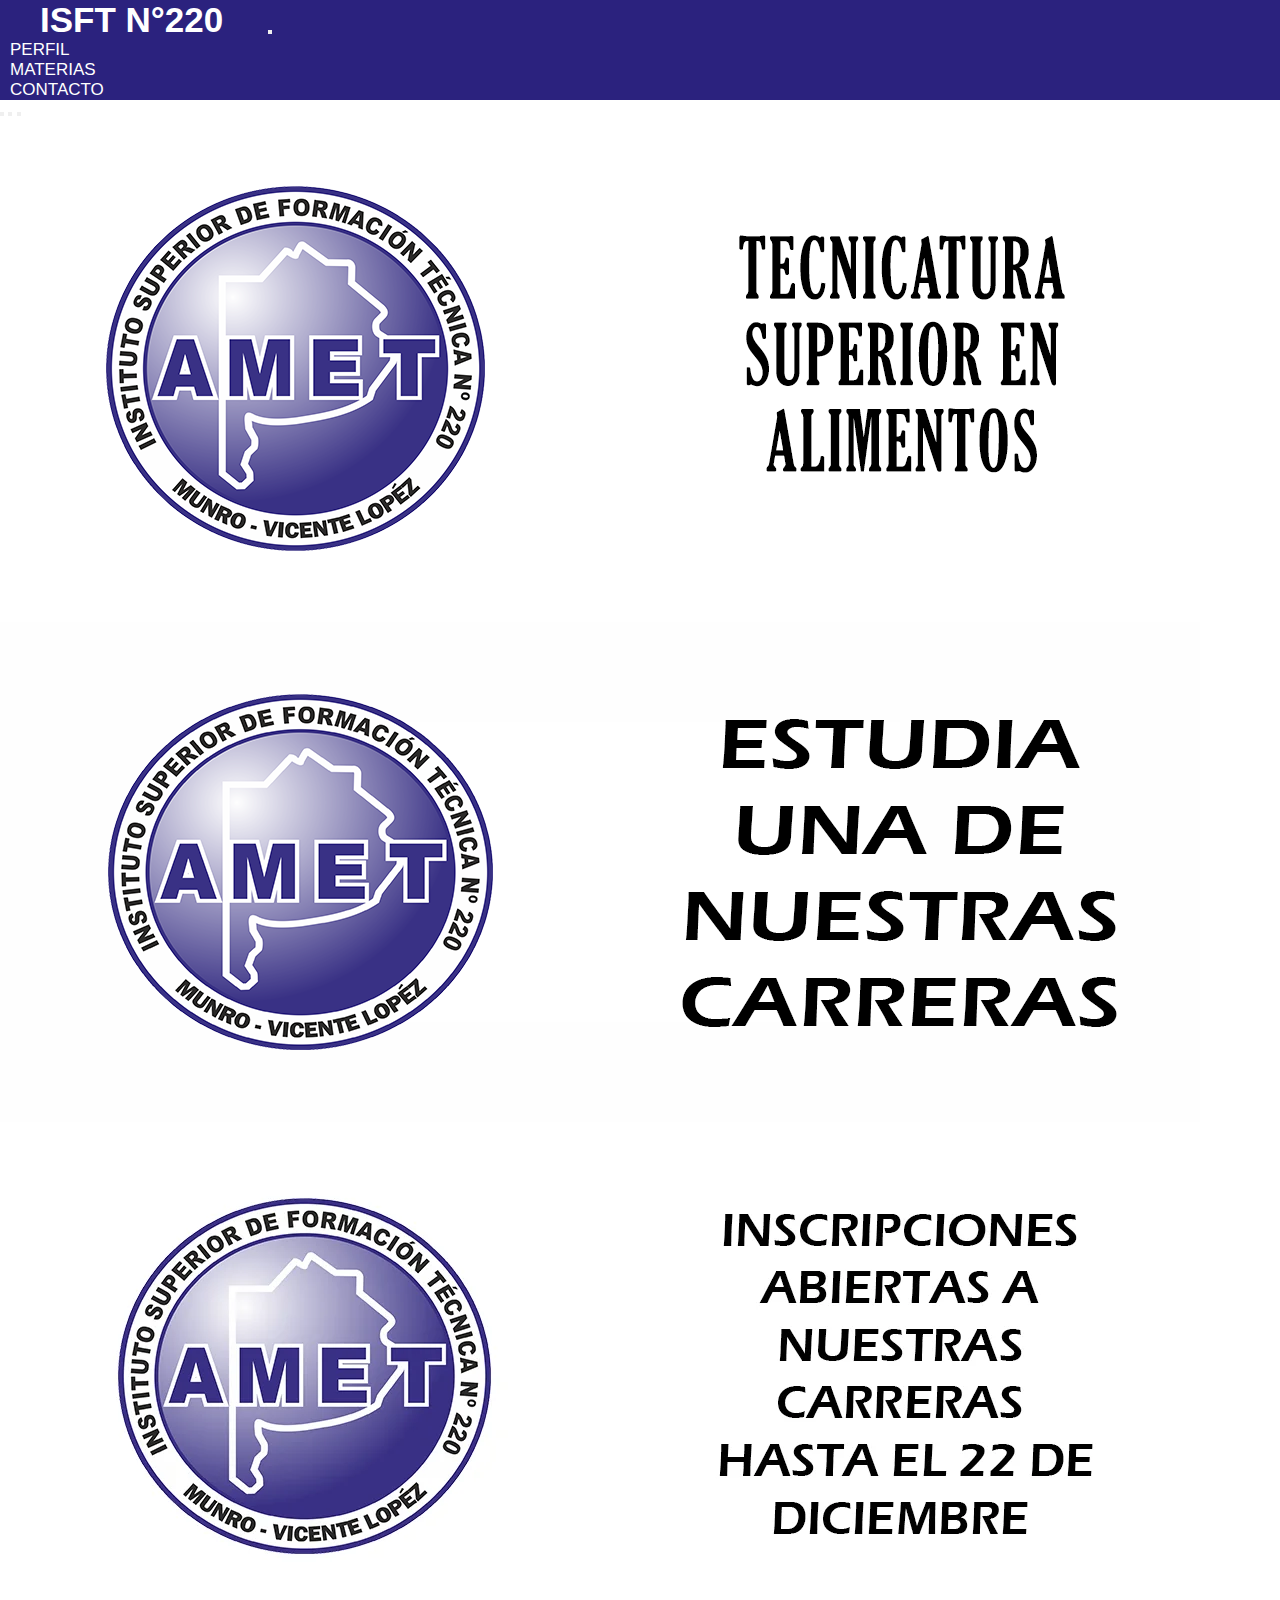
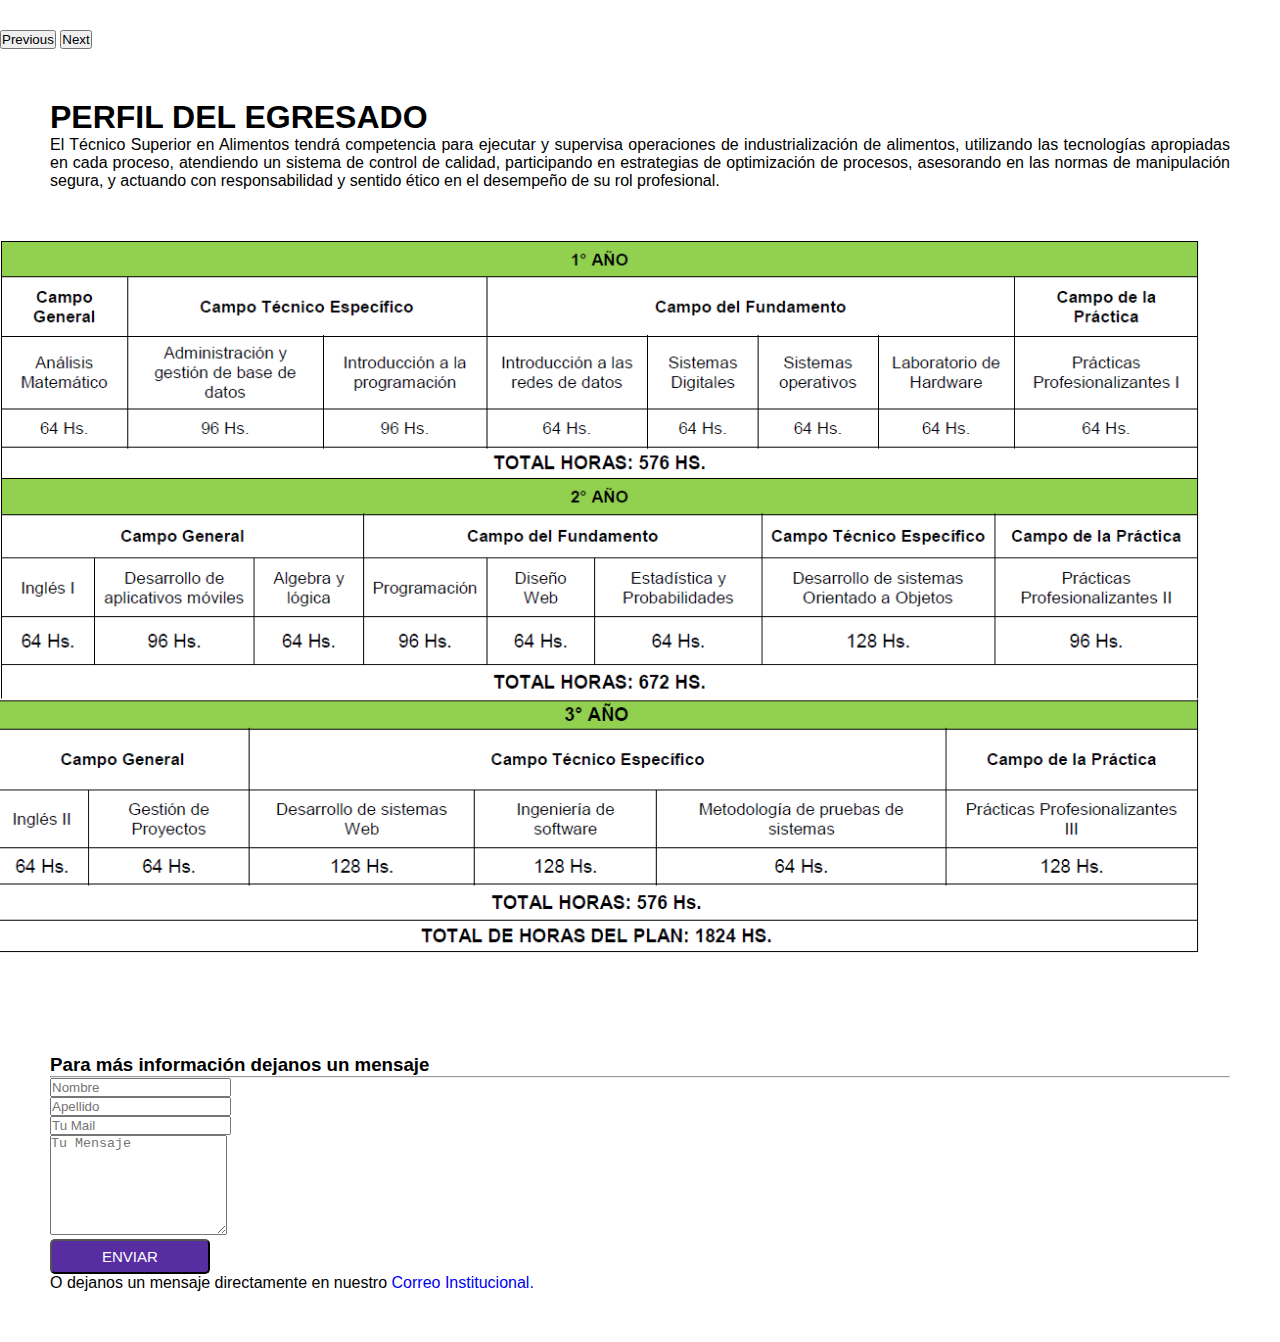
==== pages/alimentos.html @ 36ee2841 "sub paginas creadas para cada materia" ====
<!DOCTYPE html>
<html lang="en">
<head>
    <meta charset="UTF-8">
    <meta http-equiv="X-UA-Compatible" content="IE=edge">
    <meta name="viewport" content="width=device-width, initial-scale=1.0">
    <title>Alimentos</title>
    <link rel="stylesheet" href="https://cdn.jsdelivr.net/npm/bootstrap-icons@1.5.0/font/bootstrap-icons.css">
    <link rel="stylesheet" href="https://cdn.jsdelivr.net/npm/bootstrap@5.0.2/dist/css/bootstrap.min.css" integrity="sha384-EVSTQN3/azprG1Anm3QDgpJLIm9Nao0Yz1ztcQTwFspd3yD65VohhpuuCOmLASjC" crossorigin="anonymous">
    <link rel="preload" href="../css/style.css" as="style">
    <link rel="stylesheet" href="../css/style.css">
</head>
<body>
    <!-- NAVBAR -->
    <nav class="navbar sticky-top navbar-expand-lg navbar-light navbar-color">
        <div class="container-fluid">
        <a class="color-brand" href="#">isft n°220</a>
        <button class="navbar-toggler" type="button" data-bs-toggle="collapse" data-bs-target="#navbarNav" aria-controls="navbarNav" aria-expanded="false" aria-label="Toggle navigation">
            <span class="navbar-toggler-icon"></span>
        </button>
        <div class="collapse navbar-collapse" id="navbarNav">
            <ul class="navbar-nav ms-auto text-center">
            <li class="nav-item">
                <a class="btn-nav" href="#perfil">Perfil</a>
            </li>
            <li class="nav-item">
                <a class="btn-nav" href="#materias">Materias</a>
            </li>
            <li class="nav-item">
                <a class="btn-nav" href="#contacto">Contacto</a>
            </li>
            </ul>
        </div>
        </div>
    </nav>
    <!-- FIN NAVBAR -->
    <!-- CARRUSEL -->
    <div id="carouselExampleIndicators" class="carousel slide" data-bs-ride="carousel">
        <div class="carousel-indicators">
        <button type="button" data-bs-target="#carouselExampleIndicators" data-bs-slide-to="0" class="active" aria-current="true" aria-label="Slide 1"></button>
        <button type="button" data-bs-target="#carouselExampleIndicators" data-bs-slide-to="1" aria-label="Slide 2"></button>
        <button type="button" data-bs-target="#carouselExampleIndicators" data-bs-slide-to="2" aria-label="Slide 3"></button>
        </div>
        <div class="carousel-inner">
            <div class="carousel-item active">
                <img src="../img/hero-alimentos.png" class="d-block w-100" alt="Banner Institucional - ISFT N°220">
            </div>
            <div class="carousel-item">
                <img src="../img/hero1.webp" class="d-block w-100"  alt="Banner Institucional - ISFT N°220">
            </div>
            <div class="carousel-item">
                <img src="../img/hero3.webp" class="d-block w-100" alt="Banner Institucional - ISFT N°220">
            </div>
        </div>
        <button class="carousel-control-prev" type="button" data-bs-target="#carouselExampleIndicators" data-bs-slide="prev">
        <span class="carousel-control-prev-icon" aria-hidden="true"></span>
        <span class="visually-hidden">Previous</span>
        </button>
        <button class="carousel-control-next" type="button" data-bs-target="#carouselExampleIndicators" data-bs-slide="next">
        <span class="carousel-control-next-icon" aria-hidden="true"></span>
        <span class="visually-hidden">Next</span>
        </button>
    </div>
    <!-- FIN CARRUSEL -->
    <main>
        <!-- PERFIL DEL EGRESADO -->
        <section id="perfil" class="container-fluid row align-items-center min-vh-100">
            <div class="col-12 centrar">
                <h1 class="titulo-nosotros">Perfil del Egresado</h1>
                <p class="text-justify">El Técnico Superior en Alimentos tendrá competencia para ejecutar y supervisa operaciones de industrialización de alimentos, utilizando las tecnologías apropiadas en cada proceso, atendiendo un sistema de control de calidad, participando en estrategias de optimización de procesos, asesorando en las normas de manipulación segura, y actuando con responsabilidad y sentido ético en el desempeño de su rol profesional.</p>
            </div>
        </section>
        <!-- FIN PERFIL DEL EGRESADO -->
        <!-- MATERIAS -->
        <section id="materias" class="container row align-items-center min-vh-100">
                <div class="col-12 materias">
                    <img src="../img/materias.png" class="materias" alt="Materias de Desarrollo de Software">
                </div>
            </div>
        </section>
        <!-- FIN MATERIAS -->
        <!--CONTACTO -->
        <section class="container-fluid pt-5">
            <form id="contacto" action="#" method="POST" class="row g-3 centrar">
              <input type="hidden" name="_subject" value="¡Mensaje Nuevo!">
              <h3 class="text-center titulo-contacto">Para más información dejanos un mensaje</h3>
              <hr>
              <div class="col-md-6">
                <input type="text" name="nombre" id="nombre" placeholder="Nombre" class="form-control" required pattern="[a-zA-Z]+" title="Ingresa solamente letras en minúsculas o mayúsculas">
              </div>
              <div class="col-md-6">
                <input type="text" name="apellido" id="apellido" placeholder="Apellido" class="form-control" required pattern="[a-zA-Z]+" title="Ingresa solamente letras en minúsculas o mayúsculas">
              </div>
              <div class="col-12">
                <input type="email" name="mail" id="mail" placeholder="Tu Mail" class="form-control" required>
              </div>
              <input type="hidden" name="_next" value="#">
              <div>
                <textarea class="form-control" name="mensaje" id="mensaje" style="height: 100px" placeholder="Tu Mensaje" required></textarea>
              </div>
              <input type="hidden" name="_template" value="box">
              <div class="col-12">
                <button type="submit" class="btn btn-contacto">Enviar</button>
              </div>
              <div><p>O dejanos un mensaje directamente en nuestro <a href="https://mail.google.com/mail/?view=cm&fs=1&tf=1&to=institutosuperior220@gmail.com" target="_blank">Correo Institucional.</a></p></div>
            </form>
        </section>
        <!-- FIN DE CONTACTO -->
    </main>
</body>
</html>
---- css/style.css ----
*{
    padding: 0;
    margin: 0;
    box-sizing: border-box;
}

a{
    text-decoration: none;
}
body{
    margin: 0;
    padding: 0;
    font-family: Arial, Helvetica, sans-serif;
}
/* NAVBAR */
.navbar-color{
    background-color:rgba(43, 34, 126, 1);
}
/* COLOR LINK NAVBAR */
.btn-nav{
    color: white;
    padding: 7px 10px;
    margin-right: 20px;
    border-radius: 3.5px;
    text-transform: uppercase;
    text-decoration: none;
    font-size: 17px;
}
.btn-nav:hover{
    color: white;
    background-color: #572da1;
    transition: .5s;
}
.color-brand{
    color: white;
    padding: 0px 40px;
    text-transform: uppercase;
    font-size: 35px;
    font-weight: bold;
    text-decoration: none;
}
.color-brand:hover{
    color: white !important;
    background-color:transparent;
}
/* BORDES DE BOTON HAMBURGUESA  */
.navbar-light
.navbar-toggler{
    color: rgb(0 0 0 / 0%);;
    border-color: rgb(0 0 0 / 0%);;
}
/* AJUSTE SECCION */
.centrar{
    padding: 50px 50px;
}
/* SECCION NOSOTROS */
.titulo-nosotros{
    text-transform: uppercase;
    font-weight: bold;
}
.text-justify{
    text-align: justify;
}
.fondo-nosotros{
    background-color: #DFDFDE;
}
/* SECCION CARRERAS */
.card{
    min-height: 430px;
}
.alineacion{
    display: flex;
}
.alineacion2{
    display: flex;
    flex-direction: column;
    align-items: center;
    align-content: center;
}
.descripcion{
    display: flex;
    flex-direction: column;
    list-style:none;
    padding: 0;
    margin: 0;
    align-items: center;
    align-content: center;
}
.btn-carreras{
    color: white;
    font-size: 15px;
    padding: 7px 10px;
    margin-top: 20px;
    background-color: #572da1;
    border-radius: 5px;
    text-transform: uppercase;
    text-decoration: none;
}
.btn-carreras:hover{
    color: white;
}
/* UBICACION */
.titulo-mapa{
    font-size: 20px;
    text-transform: uppercase;
    font-weight: bold;
}
/* CONTACTO */
.titulo-contacto{
    padding-top: 50px;
    padding-bottom: 0px;
}
.btn-contacto{
    color: white;
    font-size: 15px;
    padding: 7px 50px;
    background-color: #572da1;
    border-radius: 5px;
    text-transform: uppercase;
    text-decoration: none;
}
.btn-contacto:hover{
    color: white;
}
.color-github{
    color: white;
    text-decoration: none;
}
.color-github:hover{
    color:#7940df;
}

/* SUB PAGINAS */
.materias{
    display: flex;
    justify-content: center;
    align-items: center;
    width: 100%;
    max-width: 1200px;
}
---- css/style.css ----
*{
    padding: 0;
    margin: 0;
    box-sizing: border-box;
}

a{
    text-decoration: none;
}
body{
    margin: 0;
    padding: 0;
    font-family: Arial, Helvetica, sans-serif;
}
/* NAVBAR */
.navbar-color{
    background-color:rgba(43, 34, 126, 1);
}
/* COLOR LINK NAVBAR */
.btn-nav{
    color: white;
    padding: 7px 10px;
    margin-right: 20px;
    border-radius: 3.5px;
    text-transform: uppercase;
    text-decoration: none;
    font-size: 17px;
}
.btn-nav:hover{
    color: white;
    background-color: #572da1;
    transition: .5s;
}
.color-brand{
    color: white;
    padding: 0px 40px;
    text-transform: uppercase;
    font-size: 35px;
    font-weight: bold;
    text-decoration: none;
}
.color-brand:hover{
    color: white !important;
    background-color:transparent;
}
/* BORDES DE BOTON HAMBURGUESA  */
.navbar-light
.navbar-toggler{
    color: rgb(0 0 0 / 0%);;
    border-color: rgb(0 0 0 / 0%);;
}
/* AJUSTE SECCION */
.centrar{
    padding: 50px 50px;
}
/* SECCION NOSOTROS */
.titulo-nosotros{
    text-transform: uppercase;
    font-weight: bold;
}
.text-justify{
    text-align: justify;
}
.fondo-nosotros{
    background-color: #DFDFDE;
}
/* SECCION CARRERAS */
.card{
    min-height: 430px;
}
.alineacion{
    display: flex;
}
.alineacion2{
    display: flex;
    flex-direction: column;
    align-items: center;
    align-content: center;
}
.descripcion{
    display: flex;
    flex-direction: column;
    list-style:none;
    padding: 0;
    margin: 0;
    align-items: center;
    align-content: center;
}
.btn-carreras{
    color: white;
    font-size: 15px;
    padding: 7px 10px;
    margin-top: 20px;
    background-color: #572da1;
    border-radius: 5px;
    text-transform: uppercase;
    text-decoration: none;
}
.btn-carreras:hover{
    color: white;
}
/* UBICACION */
.titulo-mapa{
    font-size: 20px;
    text-transform: uppercase;
    font-weight: bold;
}
/* CONTACTO */
.titulo-contacto{
    padding-top: 50px;
    padding-bottom: 0px;
}
.btn-contacto{
    color: white;
    font-size: 15px;
    padding: 7px 50px;
    background-color: #572da1;
    border-radius: 5px;
    text-transform: uppercase;
    text-decoration: none;
}
.btn-contacto:hover{
    color: white;
}
.color-github{
    color: white;
    text-decoration: none;
}
.color-github:hover{
    color:#7940df;
}

/* SUB PAGINAS */
.materias{
    display: flex;
    justify-content: center;
    align-items: center;
    width: 100%;
    max-width: 1200px;
}
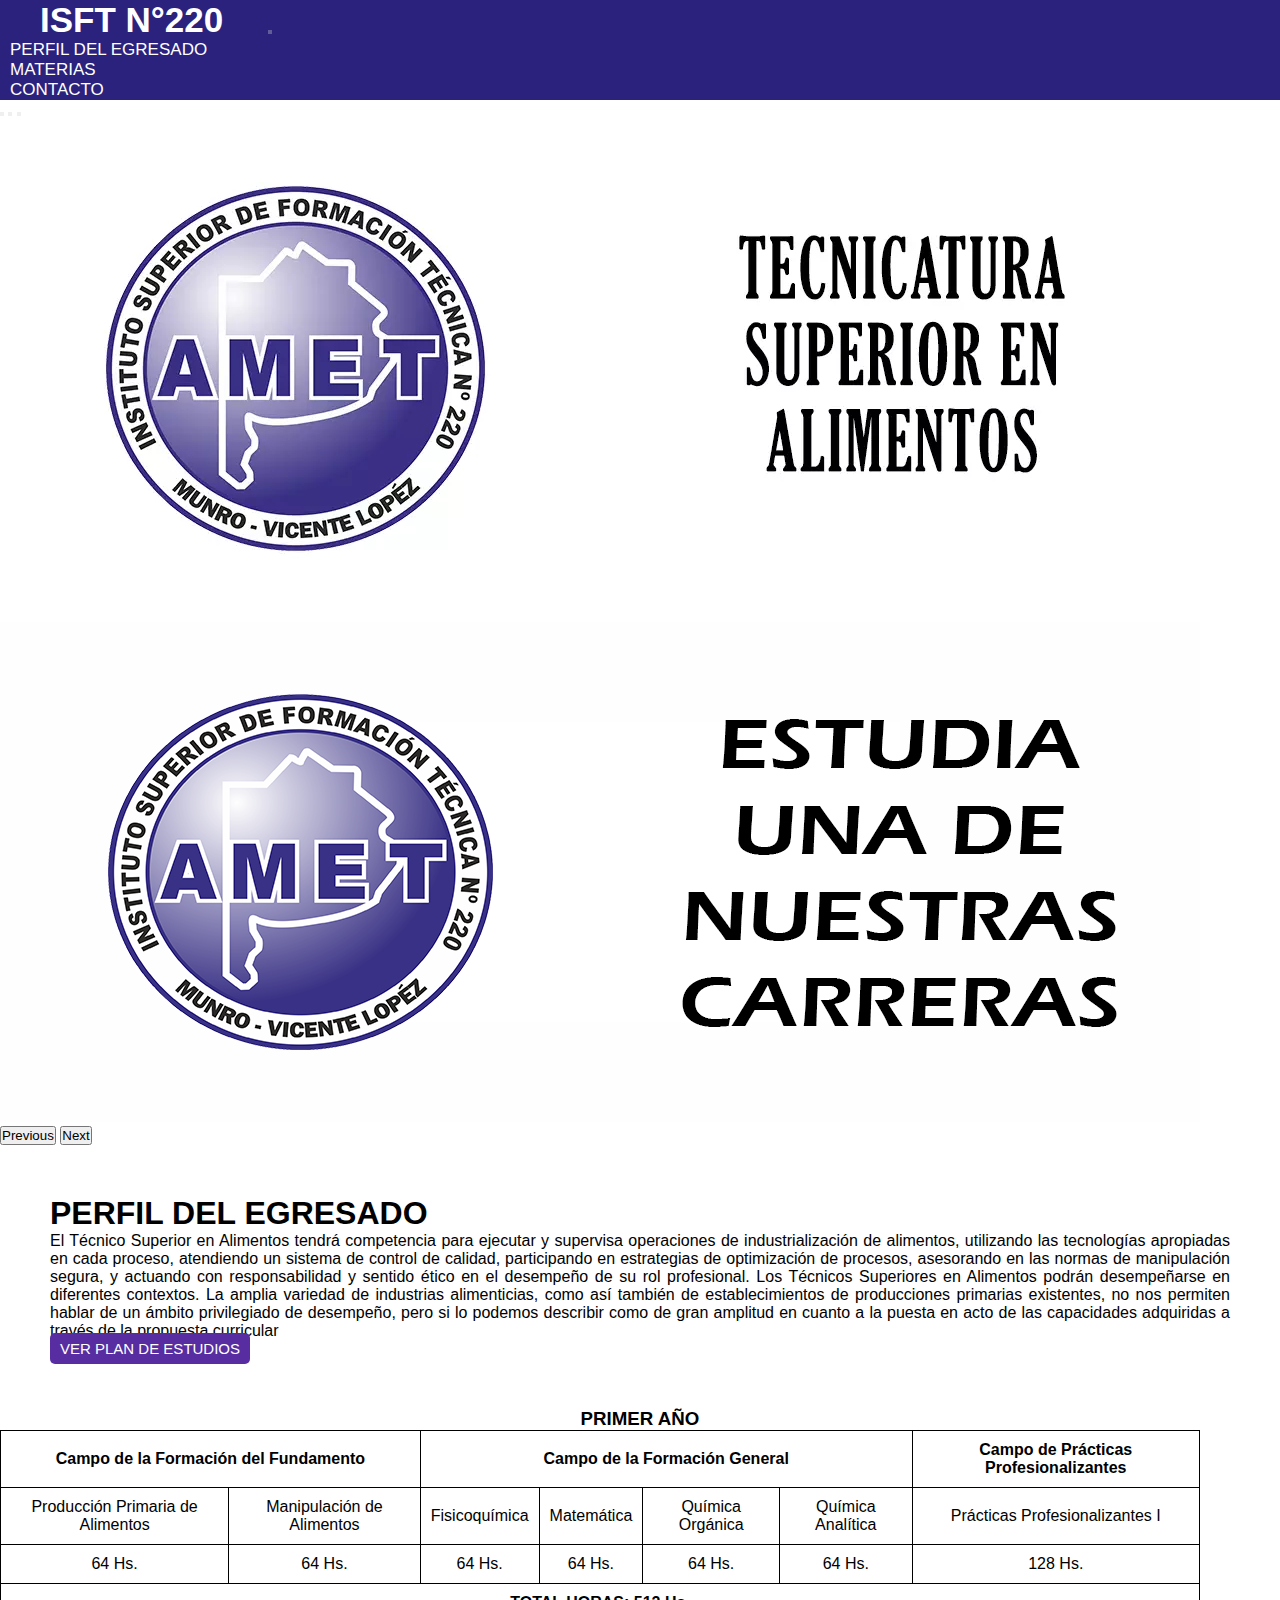
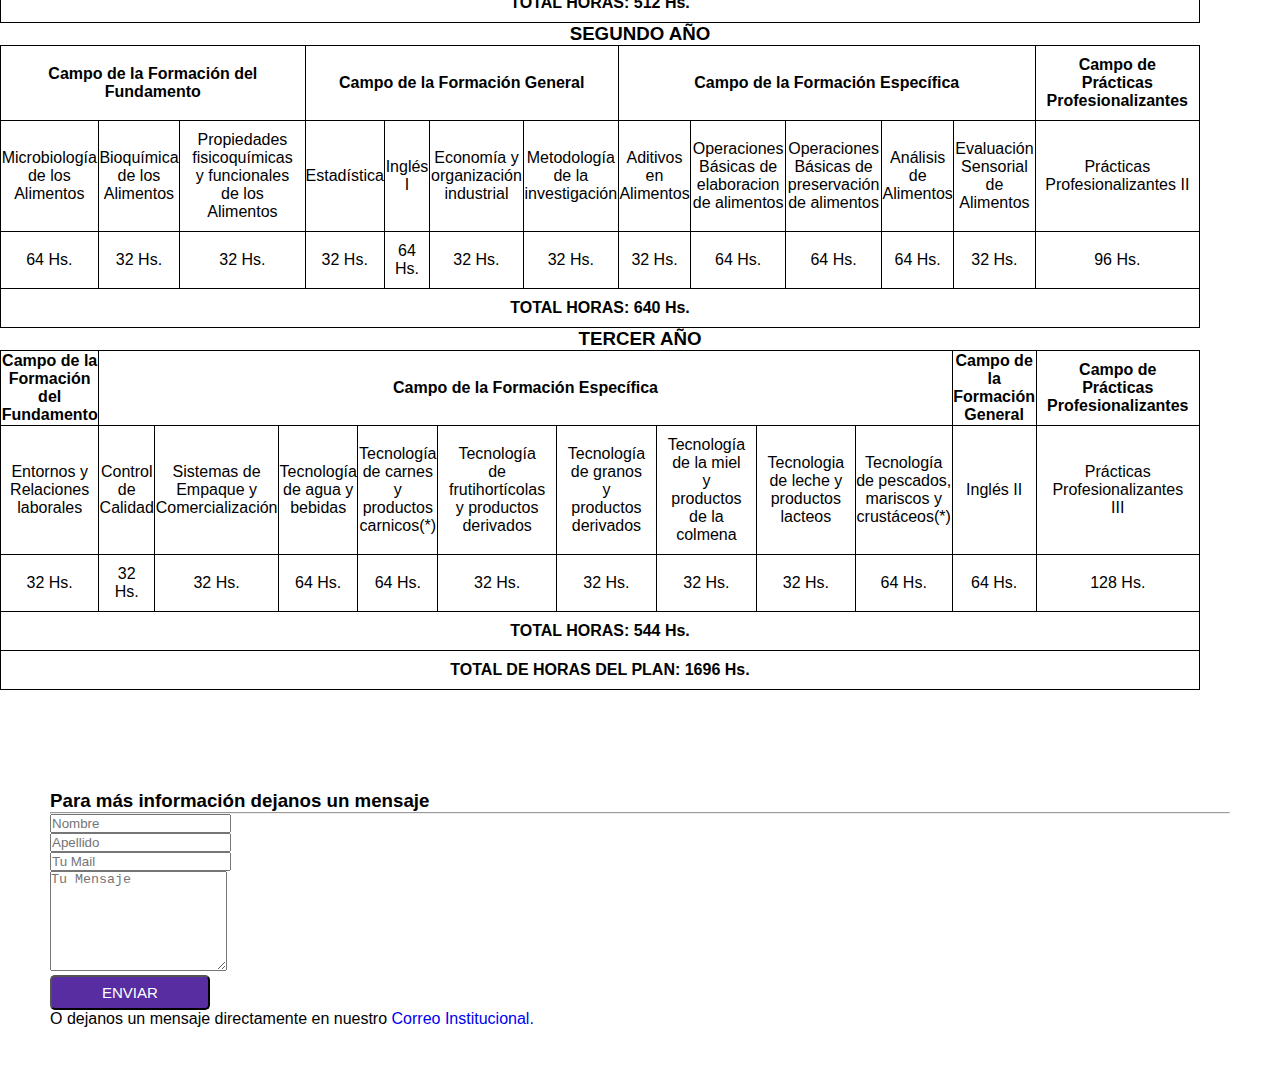
==== commit e3639a07: "arreglos del carrusel e imagenes y tablas de materias" ====
--- a/pages/alimentos.html
+++ b/pages/alimentos.html
@@ -21,7 +21,7 @@
         <div class="collapse navbar-collapse" id="navbarNav">
             <ul class="navbar-nav ms-auto text-center">
             <li class="nav-item">
-                <a class="btn-nav" href="#perfil">Perfil</a>
+                <a class="btn-nav" href="#perfil">Perfil del Egresado</a>
             </li>
             <li class="nav-item">
                 <a class="btn-nav" href="#materias">Materias</a>
@@ -43,13 +43,10 @@
         </div>
         <div class="carousel-inner">
             <div class="carousel-item active">
-                <img src="../img/hero-alimentos.png" class="d-block w-100" alt="Banner Institucional - ISFT N°220">
+                <img src="../img/hero-alimentos.webp" class="d-block w-100" alt="Banner Institucional - ISFT N°220">
             </div>
             <div class="carousel-item">
                 <img src="../img/hero1.webp" class="d-block w-100"  alt="Banner Institucional - ISFT N°220">
-            </div>
-            <div class="carousel-item">
-                <img src="../img/hero3.webp" class="d-block w-100" alt="Banner Institucional - ISFT N°220">
             </div>
         </div>
         <button class="carousel-control-prev" type="button" data-bs-target="#carouselExampleIndicators" data-bs-slide="prev">
@@ -67,15 +64,153 @@
         <section id="perfil" class="container-fluid row align-items-center min-vh-100">
             <div class="col-12 centrar">
                 <h1 class="titulo-nosotros">Perfil del Egresado</h1>
-                <p class="text-justify">El Técnico Superior en Alimentos tendrá competencia para ejecutar y supervisa operaciones de industrialización de alimentos, utilizando las tecnologías apropiadas en cada proceso, atendiendo un sistema de control de calidad, participando en estrategias de optimización de procesos, asesorando en las normas de manipulación segura, y actuando con responsabilidad y sentido ético en el desempeño de su rol profesional.</p>
+                <p class="text-justify">El Técnico Superior en Alimentos tendrá competencia para ejecutar y supervisa operaciones de industrialización de alimentos, utilizando las tecnologías apropiadas en cada proceso, atendiendo un sistema de control de calidad, participando en estrategias de optimización de procesos, asesorando en las normas de manipulación segura, y actuando con responsabilidad y sentido ético en el desempeño de su rol profesional. Los Técnicos Superiores en Alimentos podrán desempeñarse en diferentes contextos. La amplia variedad de industrias alimenticias, como así también de establecimientos de producciones primarias existentes, no nos permiten hablar de un ámbito privilegiado de desempeño, pero si lo podemos describir como de gran amplitud en cuanto a la puesta en acto de las capacidades adquiridas a través de la propuesta curricular</p>
+                <a href="../doc/alimentos.pdf" class="btn-carreras" target="_blank">Ver Plan de Estudios</a>
             </div>
         </section>
         <!-- FIN PERFIL DEL EGRESADO -->
         <!-- MATERIAS -->
-        <section id="materias" class="container row align-items-center min-vh-100">
-                <div class="col-12 materias">
-                    <img src="../img/materias.png" class="materias" alt="Materias de Desarrollo de Software">
-                </div>
+        <section id="materias" class="container-fluid row align-items-center min-vh-100">
+            <div class="col-12 table-responsive">
+                <!-- PRIMER AÑO -->
+                <h3 class="titulo-materias">Primer Año</h3>
+                <table class="">
+                    <thead>
+                        <tr>
+                            <th colspan="2">Campo de la Formación del Fundamento</th>
+                            <th colspan="4">Campo de la Formación General</th>
+                            <th>Campo de Prácticas Profesionalizantes</th>
+                        </tr>
+                    </thead>
+                    <tfoot>
+                        <tr>
+                            <th colspan="8">TOTAL HORAS: 512 Hs.</th>
+                        </tr>
+                    </tfoot>
+                    <tbody>
+                        <tr>
+                            <td>Producción Primaria de Alimentos</td>
+                            <td>Manipulación de Alimentos</td>
+                            <td>Fisicoquímica</td>
+                            <td>Matemática</td>
+                            <td>Química Orgánica</td>
+                            <td>Química Analítica</td>
+                            <td>Prácticas Profesionalizantes I</td>
+                        </tr>
+                        <tr>
+                            <td>64 Hs.</td>
+                            <td>64 Hs.</td>
+                            <td>64 Hs.</td>
+                            <td>64 Hs.</td>
+                            <td>64 Hs.</td>
+                            <td>64 Hs.</td>
+                            <td>128 Hs.</td>
+                        </tr>
+                    </tbody>
+                </table>
+                <!-- FIN PRIMER AÑO -->
+                <!-- SEGUNDO AÑO -->
+                <h3 class="titulo-materias mt-4">Segundo Año</h3>
+                <table class="">
+                    <thead>
+                        <tr>
+                            <th colspan="3" class="orden2">Campo de la Formación del Fundamento</th>
+                            <th colspan="4" class="orden2">Campo de la Formación General</th>
+                            <th colspan="5" class="orden2">Campo de la Formación Específica</th>
+                            <th>Campo de Prácticas Profesionalizantes</th>
+                        </tr>
+                    </thead>
+                    <tfoot>
+                        <tr>
+                            <th colspan="13">TOTAL HORAS: 640 Hs.</th>
+                        </tr>
+                    </tfoot>
+                    <tbody>
+                        <tr>
+                            <td class="orden2">Microbiología de los Alimentos</td>
+                            <td class="orden2">Bioquímica de los Alimentos</td>
+                            <td class="">Propiedades fisicoquímicas y funcionales de los Alimentos</td>
+                            <td class="orden2">Estadística</td>
+                            <td class="orden2">Inglés I</td>
+                            <td class="orden2">Economía y organización industrial</td>
+                            <td class="orden2">Metodología de la investigación</td>
+                            <td class="orden2">Aditivos en Alimentos</td>
+                            <td class="orden2">Operaciones Básicas de elaboracion de alimentos</td>
+                            <td class="orden2">Operaciones Básicas de preservación de alimentos</td>
+                            <td class="orden2">Análisis de Alimentos</td>
+                            <td class="orden2">Evaluación Sensorial de Alimentos</td>
+                            <td class="orden2">Prácticas Profesionalizantes II</td>
+                        </tr>
+                        <tr>
+                            <td>64 Hs.</td>
+                            <td>32 Hs.</td>
+                            <td>32 Hs.</td>
+                            <td>32 Hs.</td>
+                            <td>64 Hs.</td>
+                            <td>32 Hs.</td>
+                            <td>32 Hs.</td>
+                            <td>32 Hs.</td>
+                            <td>64 Hs.</td>
+                            <td>64 Hs.</td>
+                            <td>64 Hs.</td>
+                            <td>32 Hs.</td>
+                            <td>96 Hs.</td>
+                        </tr>
+                    </tbody>
+                </table>
+                <!-- FIN SEGUNDO AÑO -->
+                <!-- TERCER AÑO -->
+                <h3 class="titulo-materias mt-4">Tercer Año</h3>
+                <table class="">
+                    <thead>
+                        <tr>
+                            <th class="orden2">Campo de la Formación del Fundamento</th>
+                            <th colspan="9" class="orden2">Campo de la Formación Específica</th>
+                            <th class="orden2">Campo de la Formación General</th>
+                            <th>Campo de Prácticas Profesionalizantes</th>
+                        </tr>
+                    </thead>
+                    <tfoot>
+                        <tr>
+                            <th colspan="12">TOTAL HORAS: 544 Hs.</th>
+                        </tr>
+                        <tr>
+                            <th colspan="12">TOTAL DE HORAS DEL PLAN: 1696 Hs.</th>
+                        </tr>
+                    </tfoot>
+                    <tbody>
+                        <tr>
+                            <td class="orden2">Entornos y Relaciones laborales</td>
+                            <td class="orden2">Control de Calidad</td>
+                            <td class="orden2">Sistemas de Empaque y Comercialización </td>
+                            <td class="orden2">Tecnología de agua y bebidas</td>
+                            <td class="orden2">Tecnología de carnes y productos carnicos(*)</td>
+                            <td class="">Tecnología de frutihortícolas y productos derivados</td>
+                            <td>Tecnología de granos y productos derivados</td>
+                            <td>Tecnología de la miel y productos de la colmena</td>
+                            <td>Tecnologia de leche y productos lacteos</td>
+                            <td class="orden2">Tecnología de pescados, mariscos y crustáceos(*)</td>
+                            <td class="orden2">Inglés II</td>
+                            <td>Prácticas Profesionalizantes III</td>
+                        </tr>
+                        <tr>
+                            <td>32 Hs.</td>
+                            <td>32 Hs.</td>
+                            <td>32 Hs.</td>
+                            <td>64 Hs.</td>
+                            <td>64 Hs.</td>
+                            <td>32 Hs.</td>
+                            <td>32 Hs.</td>
+                            <td>32 Hs.</td>
+                            <td>32 Hs.</td>
+                            <td>64 Hs.</td>
+                            <td>64 Hs.</td>
+                            <td>128 Hs.</td>
+                        </tr>
+                    </tbody>
+                </table>
+                <!-- FIN TERCER AÑO -->
+            </div>
             </div>
         </section>
         <!-- FIN MATERIAS -->
@@ -107,5 +242,6 @@
         </section>
         <!-- FIN DE CONTACTO -->
     </main>
+<script src="https://cdn.jsdelivr.net/npm/bootstrap@5.0.2/dist/js/bootstrap.bundle.min.js" integrity="sha384-MrcW6ZMFYlzcLA8Nl+NtUVF0sA7MsXsP1UyJoMp4YLEuNSfAP+JcXn/tWtIaxVXM" crossorigin="anonymous"></script>
 </body>
 </html>--- a/css/style.css
+++ b/css/style.css
@@ -46,9 +46,11 @@
 /* BORDES DE BOTON HAMBURGUESA  */
 .navbar-light
 .navbar-toggler{
-    color: rgb(0 0 0 / 0%);;
-    border-color: rgb(0 0 0 / 0%);;
+    color: rgba(0, 0, 0, 0);
+    border-color: rgba(0, 0, 0, 0);
+    background-color: #625c99;
 }
+
 /* AJUSTE SECCION */
 .centrar{
     padding: 50px 50px;
@@ -131,10 +133,27 @@
 }
 
 /* SUB PAGINAS */
-.materias{
-    display: flex;
-    justify-content: center;
-    align-items: center;
+.titulo-materias{
+    text-transform: uppercase;
+    font-weight: bold;
+    text-align: center;
+}
+table{
     width: 100%;
     max-width: 1200px;
 }
+table, th, td{
+    border: 1px solid black;
+    border-collapse: collapse;
+}
+th, td{
+    padding: 10px;
+}
+th, td{
+    text-align: center;
+}
+/* TABLA DE ALIMENTOS SEGUNDO AÑO */
+.orden2{
+    padding: 0;
+    margin: 0;
+}--- a/css/style.css
+++ b/css/style.css
@@ -46,9 +46,11 @@
 /* BORDES DE BOTON HAMBURGUESA  */
 .navbar-light
 .navbar-toggler{
-    color: rgb(0 0 0 / 0%);;
-    border-color: rgb(0 0 0 / 0%);;
+    color: rgba(0, 0, 0, 0);
+    border-color: rgba(0, 0, 0, 0);
+    background-color: #625c99;
 }
+
 /* AJUSTE SECCION */
 .centrar{
     padding: 50px 50px;
@@ -131,10 +133,27 @@
 }
 
 /* SUB PAGINAS */
-.materias{
-    display: flex;
-    justify-content: center;
-    align-items: center;
+.titulo-materias{
+    text-transform: uppercase;
+    font-weight: bold;
+    text-align: center;
+}
+table{
     width: 100%;
     max-width: 1200px;
 }
+table, th, td{
+    border: 1px solid black;
+    border-collapse: collapse;
+}
+th, td{
+    padding: 10px;
+}
+th, td{
+    text-align: center;
+}
+/* TABLA DE ALIMENTOS SEGUNDO AÑO */
+.orden2{
+    padding: 0;
+    margin: 0;
+}